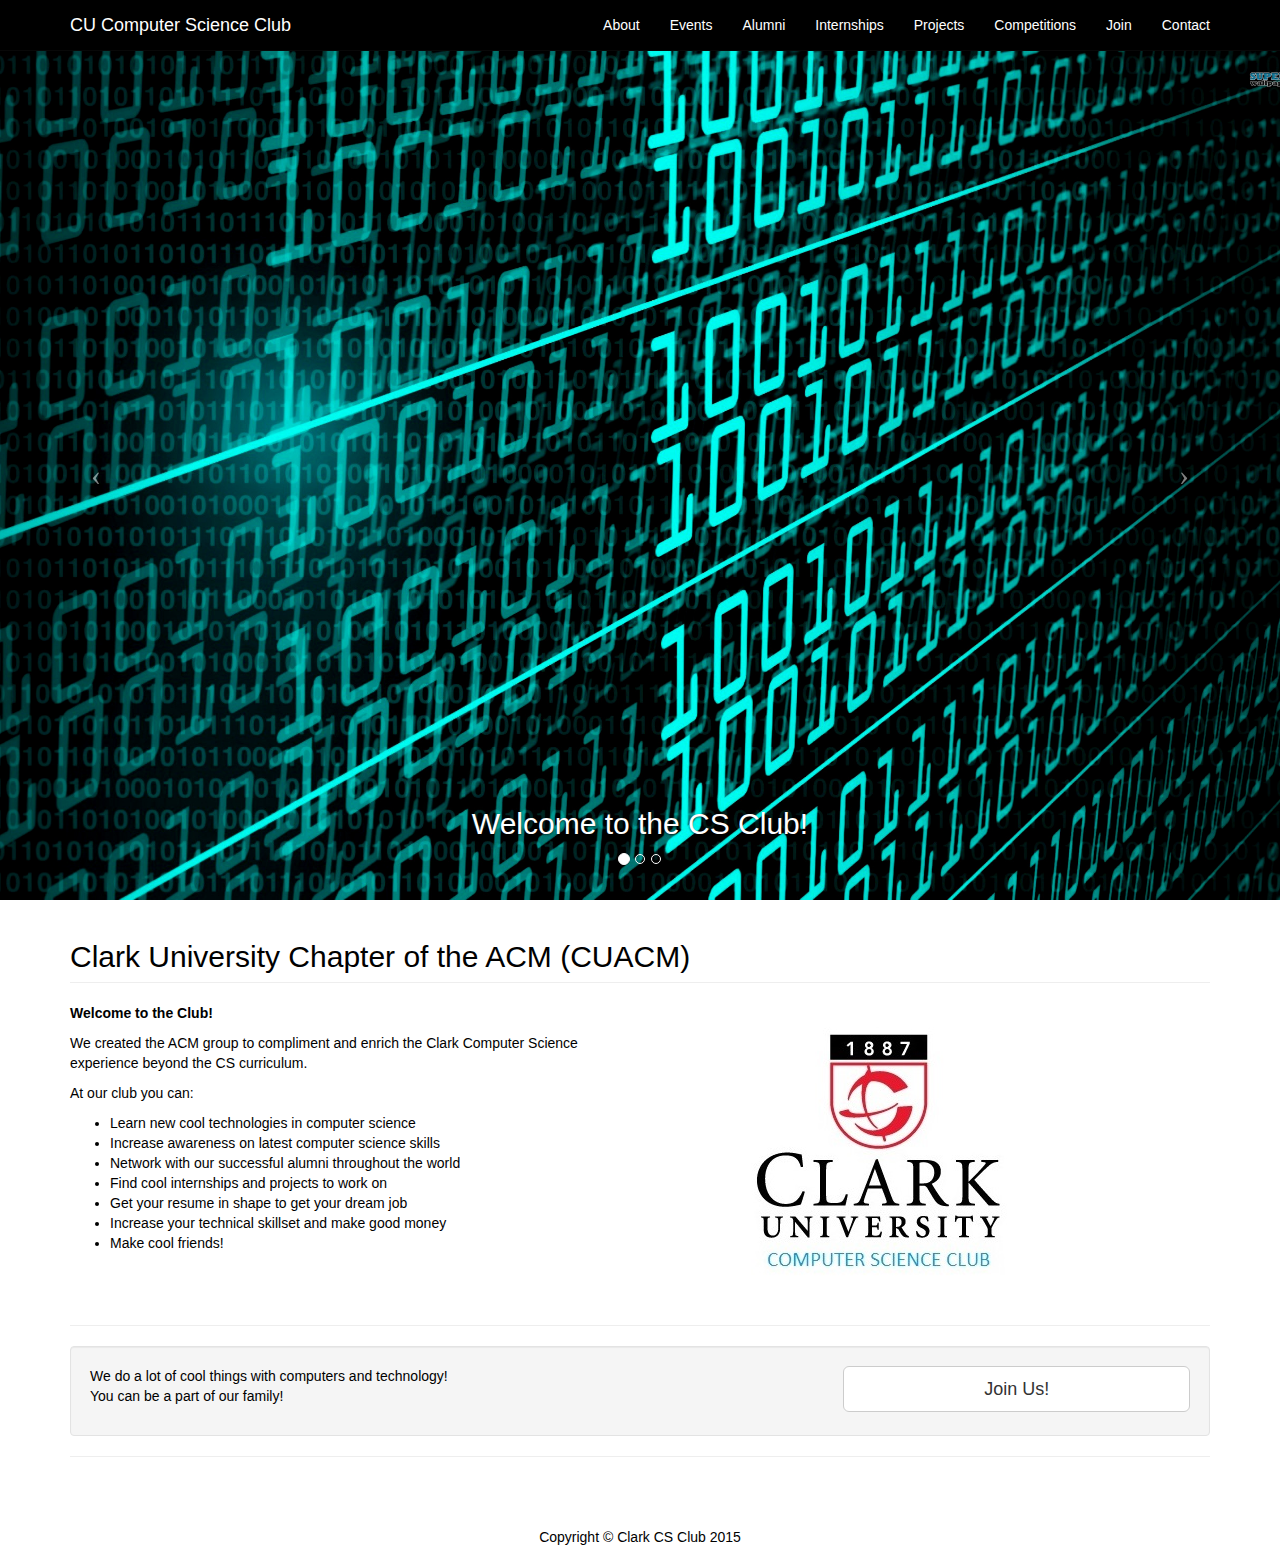
==== index.html @ bd8c3ca6 "initial commit" ====
<!DOCTYPE html>
<html lang="en">

<head>

    <meta charset="utf-8">
    <meta http-equiv="X-UA-Compatible" content="IE=edge">
    <meta name="viewport" content="width=device-width, initial-scale=1">
    <meta name="description" content="">
    <meta name="author" content="">

    <title>ClarkU CS</title>

    <!-- Bootstrap Core CSS -->
    <link href="css/bootstrap.min.css" rel="stylesheet">

</head>

<body>

    <!-- Navigation -->
    <nav class="navbar navbar-inverse navbar-fixed-top primary_color" role="navigation">
        <div class="container">
            <!-- Brand and toggle get grouped for better mobile display -->
            <div class="navbar-header">
                <button type="button" class="navbar-toggle" data-toggle="collapse" data-target="#bs-example-navbar-collapse-1">
                    <span class="sr-only">Toggle navigation</span>
                    <span class="icon-bar"></span>
                    <span class="icon-bar"></span>
                    <span class="icon-bar"></span>
                </button>
                <a class="navbar-brand" id="cs_club_heading" href="#">CU Computer Science Club</a>
            </div>
            <!-- Collect the nav links, forms, and other content for toggling -->
            <div class="collapse navbar-collapse" id="bs-example-navbar-collapse-1">
                <ul class="nav navbar-nav navbar-right">
                    <li>
                        <a href="#">About</a>
                    </li>
                    <li>
                        <a href="#">Events</a>
                    </li>
                    <li>
                        <a href="#">Alumni</a>
                    </li>
                    <li>
                        <a href="#">Internships</a>
                    </li>
                    <li>
                        <a href="#">Projects</a>
                    </li>
                    <li>
                        <a href="#">Competitions</a>
                    </li>
                    <li>
                        <a href="#">Join</a>
                    </li>
                    <li>
                        <a href="#">Contact</a>
                    </li>
                </ul>
            </div>
            <!-- /.navbar-collapse -->
        </div>
        <!-- /.container -->
    </nav>

    <!-- Header Carousel -->
    <header id="myCarousel" class="carousel slide">
        <!-- Indicators -->
        <ol class="carousel-indicators">
            <li data-target="#myCarousel" data-slide-to="0" class="active"></li>
            <li data-target="#myCarousel" data-slide-to="1"></li>
            <li data-target="#myCarousel" data-slide-to="2"></li>
        </ol>

        <!-- Wrapper for slides -->
        <div class="carousel-inner">
            <div class="item active">
                <div class="fill" style="background-image:url('img/5.jpg');"></div>
                <div class="carousel-caption">
                    <h2>Welcome to the CS Club!</h2>
                </div>
            </div>
            <div class="item">
                <div class="fill" style="background-image:url('img/3.jpg');"></div>
                <div class="carousel-caption">
                    <h2>Cracking the Code!</h2>
                </div>
            </div>
            <div class="item">
                <div class="fill" style="background-image:url('img/1.jpg');"></div>
                <div class="carousel-caption">
                    <h2>Learning new things!</h2>
                </div>
            </div>
        </div>

        <!-- Controls -->
        <a class="left carousel-control" href="#myCarousel" data-slide="prev">
            <span class="icon-prev"></span>
        </a>
        <a class="right carousel-control" href="#myCarousel" data-slide="next">
            <span class="icon-next"></span>
        </a>
    </header>


    <!-- Page Content -->
    <div class="container">

        <!-- Features Section -->
        <div class="row">
            <div class="col-lg-12">
                <h2 class="page-header">Clark University Chapter of the ACM (CUACM)</h2>
            </div>
            <div class="col-md-6">
                <p><strong>Welcome to the Club!</strong></p>
                <p>We created the ACM group to compliment and enrich the Clark Computer Science experience beyond the CS curriculum.</p>
                <p>At our club you can:</p>
                <ul>
                    <li>Learn new cool technologies in computer science</li>
                    <li>Increase awareness on latest computer science skills</li>
                    <li>Network with our successful alumni throughout the world</li>
                    <li>Find cool internships and projects to work on</li>
                    <li>Get your resume in shape to get your dream job</li>
                    <li>Increase your technical skillset and make good money</li>
                    <li>Make cool friends!</li>
                </ul>
            </div>
            <div class="col-md-6">
                <img class="img-responsive" src="img/cs.jpg" alt="">
            </div>
        </div>
        <!-- /.row -->

        <hr>

        <!-- Call to Action Section -->
        <div class="well">
            <div class="row">
                <div class="col-md-8">
                    <p>We do a lot of cool things with computers and technology!
                        <br>You can be a part of our family!</p>
                </div>
                <div class="col-md-4">
                    <a class="btn btn-lg btn-default btn-block" href="#">Join Us!</a>
                </div>
            </div>
        </div>

        <hr>

        

    </div>
    <!-- /.container -->

    <!-- Footer -->
    <footer>
        <div class="row">
            <div class="col-lg-12">
                <center> <p> Copyright &copy; Clark CS Club 2015</p> </center>
            </div>
        </div>
    </footer>

    <!-- jQuery Version 1.11.1 -->
    <script src="js/jquery.js"></script>

    <!-- Bootstrap Core JavaScript -->
    <script src="js/bootstrap.min.js"></script>

    <!-- Script to Activate the Carousel -->
    <script>
    $('.carousel').carousel({
        interval: 5000 //changes the speed
    })
    </script>

</body>

</html>
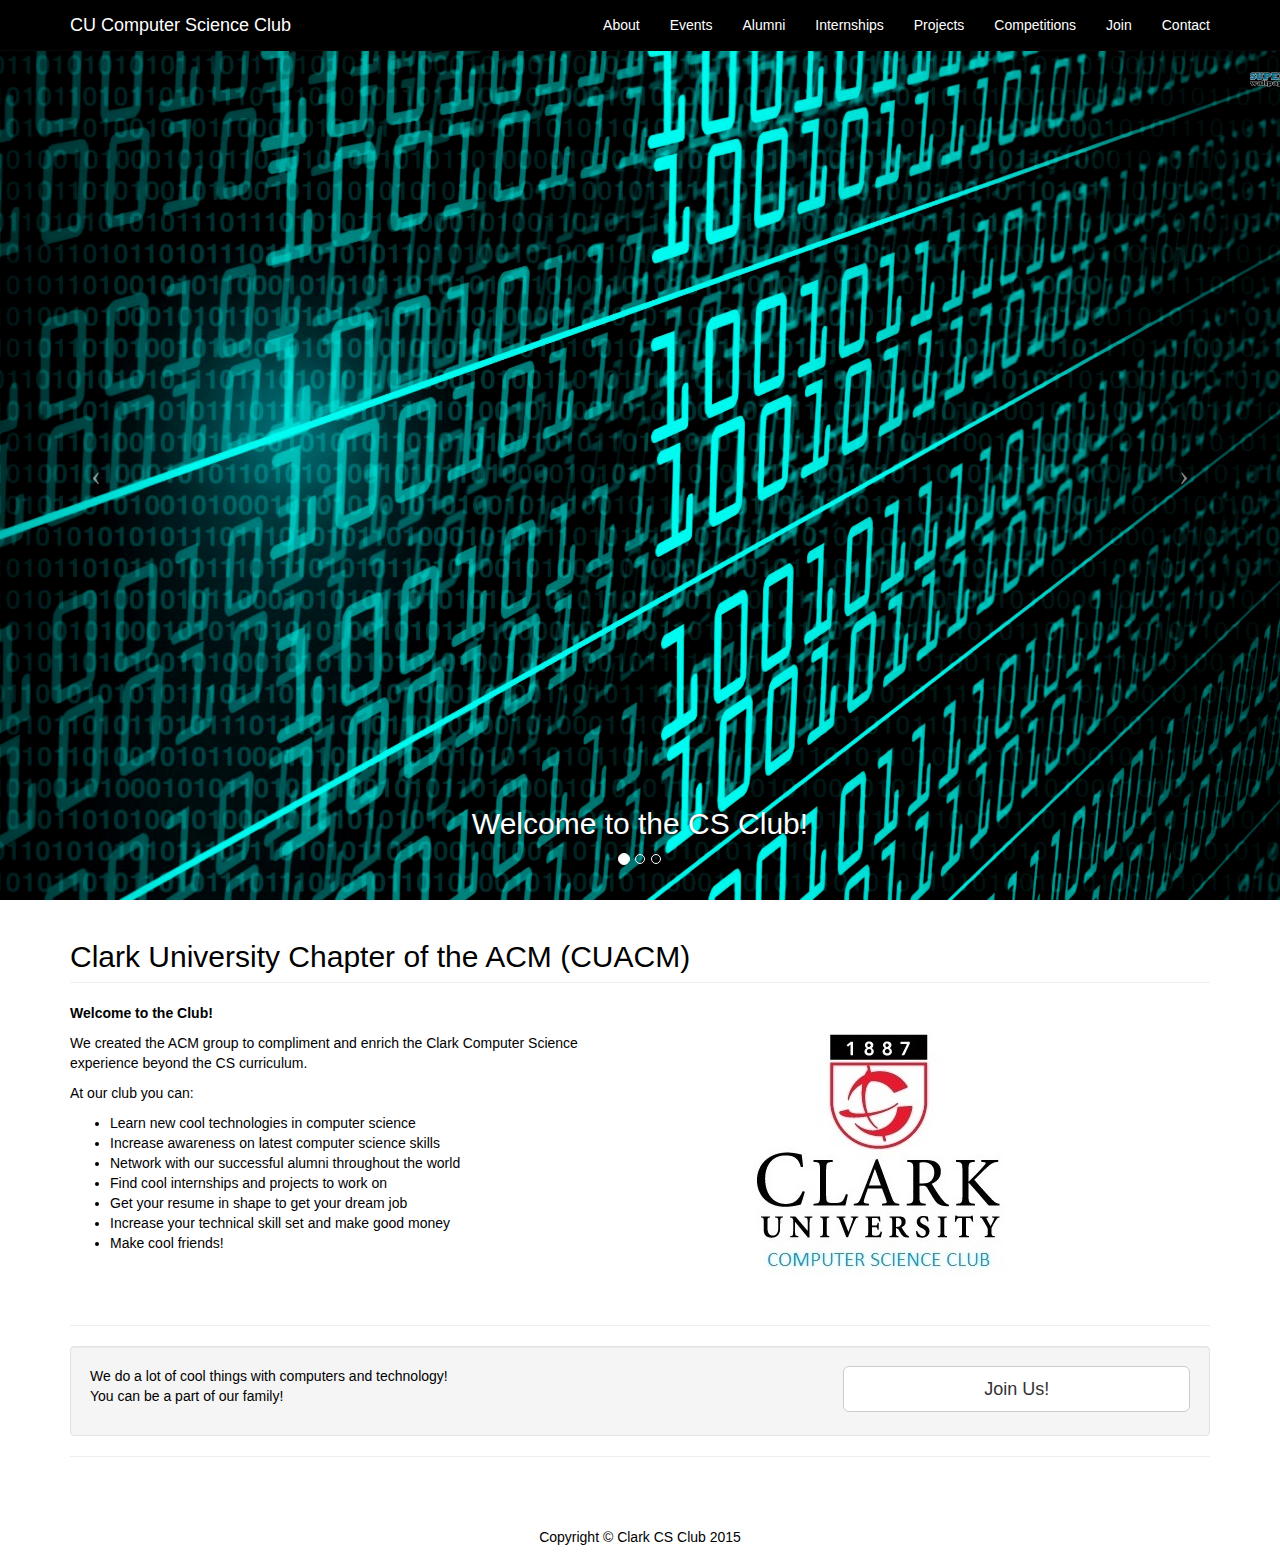
==== commit 6dc1c2ac: "About & alumni sections." ====
--- a/index.html
+++ b/index.html
@@ -29,34 +29,34 @@
                     <span class="icon-bar"></span>
                     <span class="icon-bar"></span>
                 </button>
-                <a class="navbar-brand" id="cs_club_heading" href="#">CU Computer Science Club</a>
+                <a class="navbar-brand" id="cs_club_heading" href="index.html">CU Computer Science Club</a>
             </div>
             <!-- Collect the nav links, forms, and other content for toggling -->
             <div class="collapse navbar-collapse" id="bs-example-navbar-collapse-1">
                 <ul class="nav navbar-nav navbar-right">
                     <li>
-                        <a href="#">About</a>
+                        <a href="about.html">About</a>
                     </li>
                     <li>
-                        <a href="#">Events</a>
+                        <a href="events.html">Events</a>
                     </li>
                     <li>
-                        <a href="#">Alumni</a>
+                        <a href="alumni.html">Alumni</a>
                     </li>
                     <li>
-                        <a href="#">Internships</a>
+                        <a href="internships.html">Internships</a>
                     </li>
                     <li>
-                        <a href="#">Projects</a>
+                        <a href="projects.html">Projects</a>
                     </li>
                     <li>
-                        <a href="#">Competitions</a>
+                        <a href="competitions.html">Competitions</a>
                     </li>
                     <li>
-                        <a href="#">Join</a>
+                        <a href="join.html">Join</a>
                     </li>
                     <li>
-                        <a href="#">Contact</a>
+                        <a href="contact.html">Contact</a>
                     </li>
                 </ul>
             </div>
@@ -124,7 +124,7 @@
                     <li>Network with our successful alumni throughout the world</li>
                     <li>Find cool internships and projects to work on</li>
                     <li>Get your resume in shape to get your dream job</li>
-                    <li>Increase your technical skillset and make good money</li>
+                    <li>Increase your technical skill set and make good money</li>
                     <li>Make cool friends!</li>
                 </ul>
             </div>
